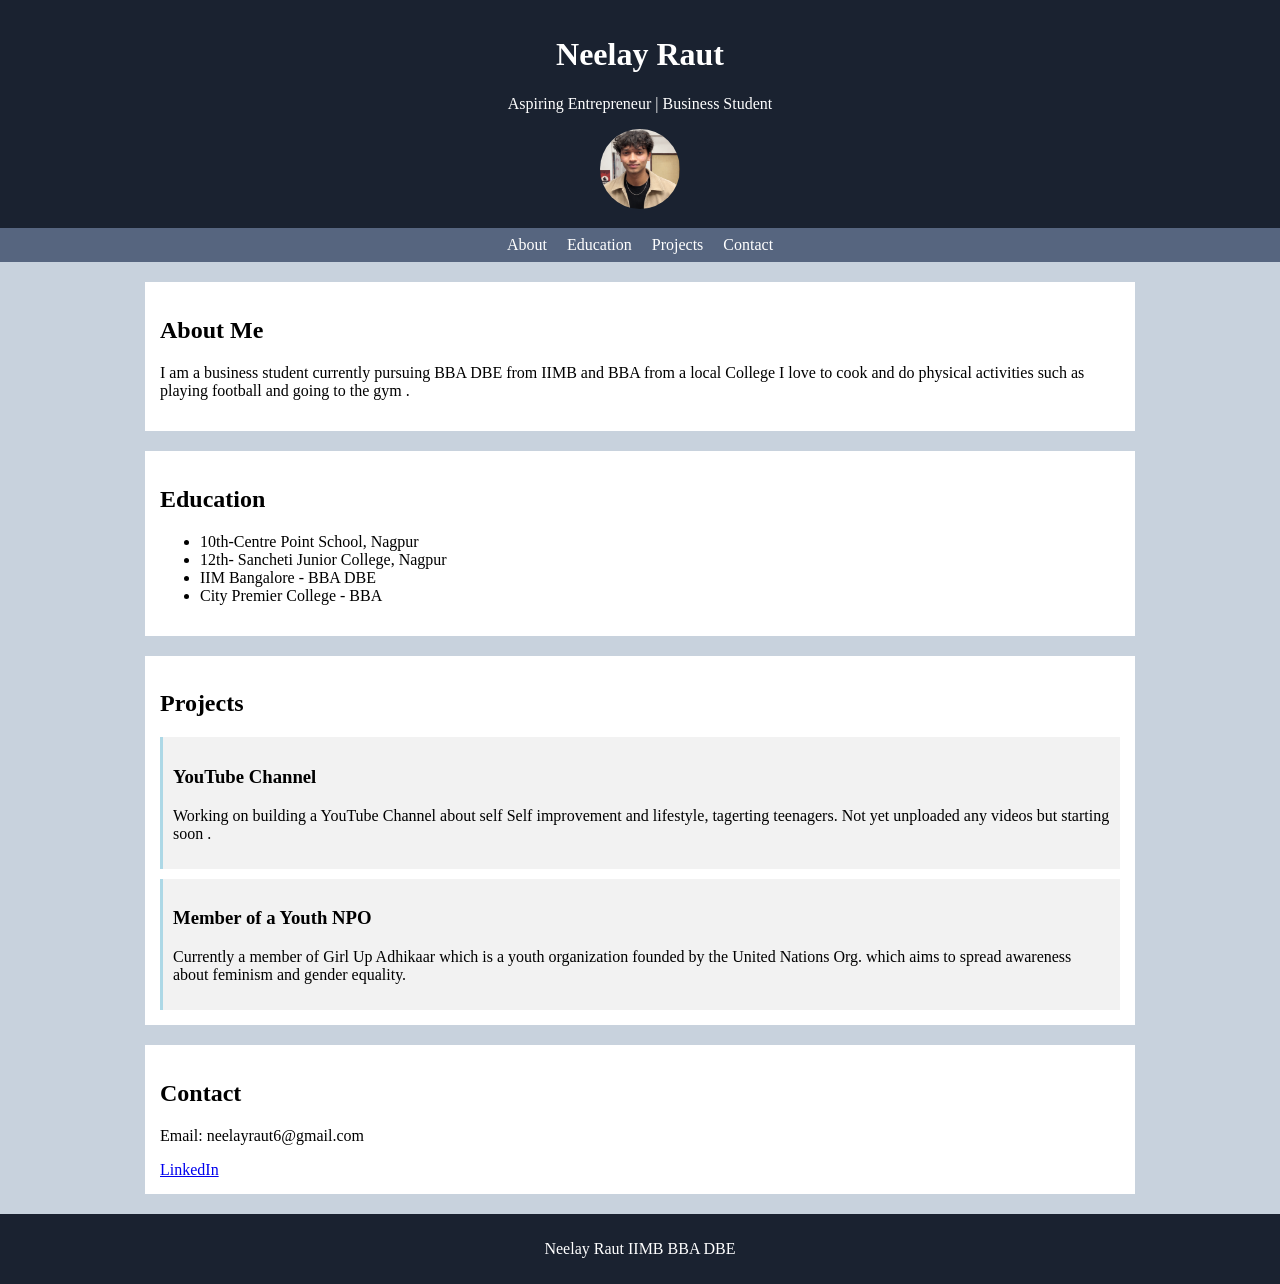
==== index.html @ f0cf761c "Rename res.html to index.html" ====
<!DOCTYPE html>
<html lang="en">

<head>
<meta charset="UTF-8">
<meta name="viewport" content="width=device-width, initial-scale=1.0">
<title>Neelay Resume</title>

<link rel="stylesheet" href="style.css">

<link href="https://fonts.googleapis.com/css2?family=Poppins&display=swap" rel="stylesheet">
</head>

<body>

<header>

  <div class="header-content">
  
  <div class="text">
    <h1>Neelay Raut</h1>
    <p>Aspiring Entrepreneur | Business Student</p>
  </div>

  <img src="resume image.png" class="profile-pic">

</div>
</header>

<nav>
    <a href="#about">About</a>
    <a href="#education">Education</a>
    <a href="#projects">Projects</a>
    <a href="#contact">Contact</a>
</nav>

<section id="about">
    <h2>About Me</h2>
    <p>I am a business student currently pursuing BBA DBE from IIMB and BBA from a local College 
        I love to cook and do physical activities such as playing football and going to the gym .</p>
</section>

<section id="education">
    <h2>Education</h2>
    <ul>
        <li>10th-Centre Point School, Nagpur </li>
        <li>12th- Sancheti Junior College, Nagpur</li>
        <li>IIM Bangalore - BBA DBE</li>
        <li>City Premier College - BBA</li>
    </ul>
</section>

<section id="projects">
    <h2>Projects</h2>

    <div class="card">
        <h3>YouTube Channel</h3>
        <p>Working on building a YouTube Channel about self Self improvement and lifestyle, tagerting teenagers. Not yet unploaded any videos but starting soon .</p>
    </div>

    <div class="card">
        <h3>Member of a Youth NPO</h3>
        <p>Currently a member of Girl Up Adhikaar which is a youth organization founded by the United Nations Org. which aims to spread awareness about feminism and gender equality.</p>
    </div>

</section>

<section id="contact">
    <h2>Contact</h2>
    <p>Email: neelayraut6@gmail.com</p>
    <a href="https://www.linkedin.com">LinkedIn</a>
</section>

<footer>
    <p> Neelay Raut IIMB BBA DBE</p>
</footer>

</body>
</html>
---- style.css ----
body {
  font-family: Georgia, 'Times New Roman', Times, serif, sans-serif;
  margin: 0;
  background: #c8d2dd;
}

/* Header */
.profile-pic {
  width: 80px;
  height: 80px;
  border-radius: 50%;
}
header {
  background: #1a2230;
  color: white;
  text-align: center;
  padding: 15px;
}
* Text alignment */
.text {
  text-align: left;
}

/* Navbar */
nav {
  background: #56657f;
  text-align: center;
  padding: 8px;
}

nav a {
  color: white;
  margin: 8px;
  text-decoration: none;
}

nav a:hover {
  color: lightblue;
}

/* Sections */
section {
  width: 75%;
  margin: 20px auto;
  background: white;
  padding: 15px;
}

/* Projects */
.card {
  background: #f2f2f2;
  padding: 10px;
  margin-top: 10px;
  border-left: 3px solid lightblue;
}

/* Footer */
footer {
  text-align: center;
  padding: 10px;
  background: #1a2230;
  color: white;
}
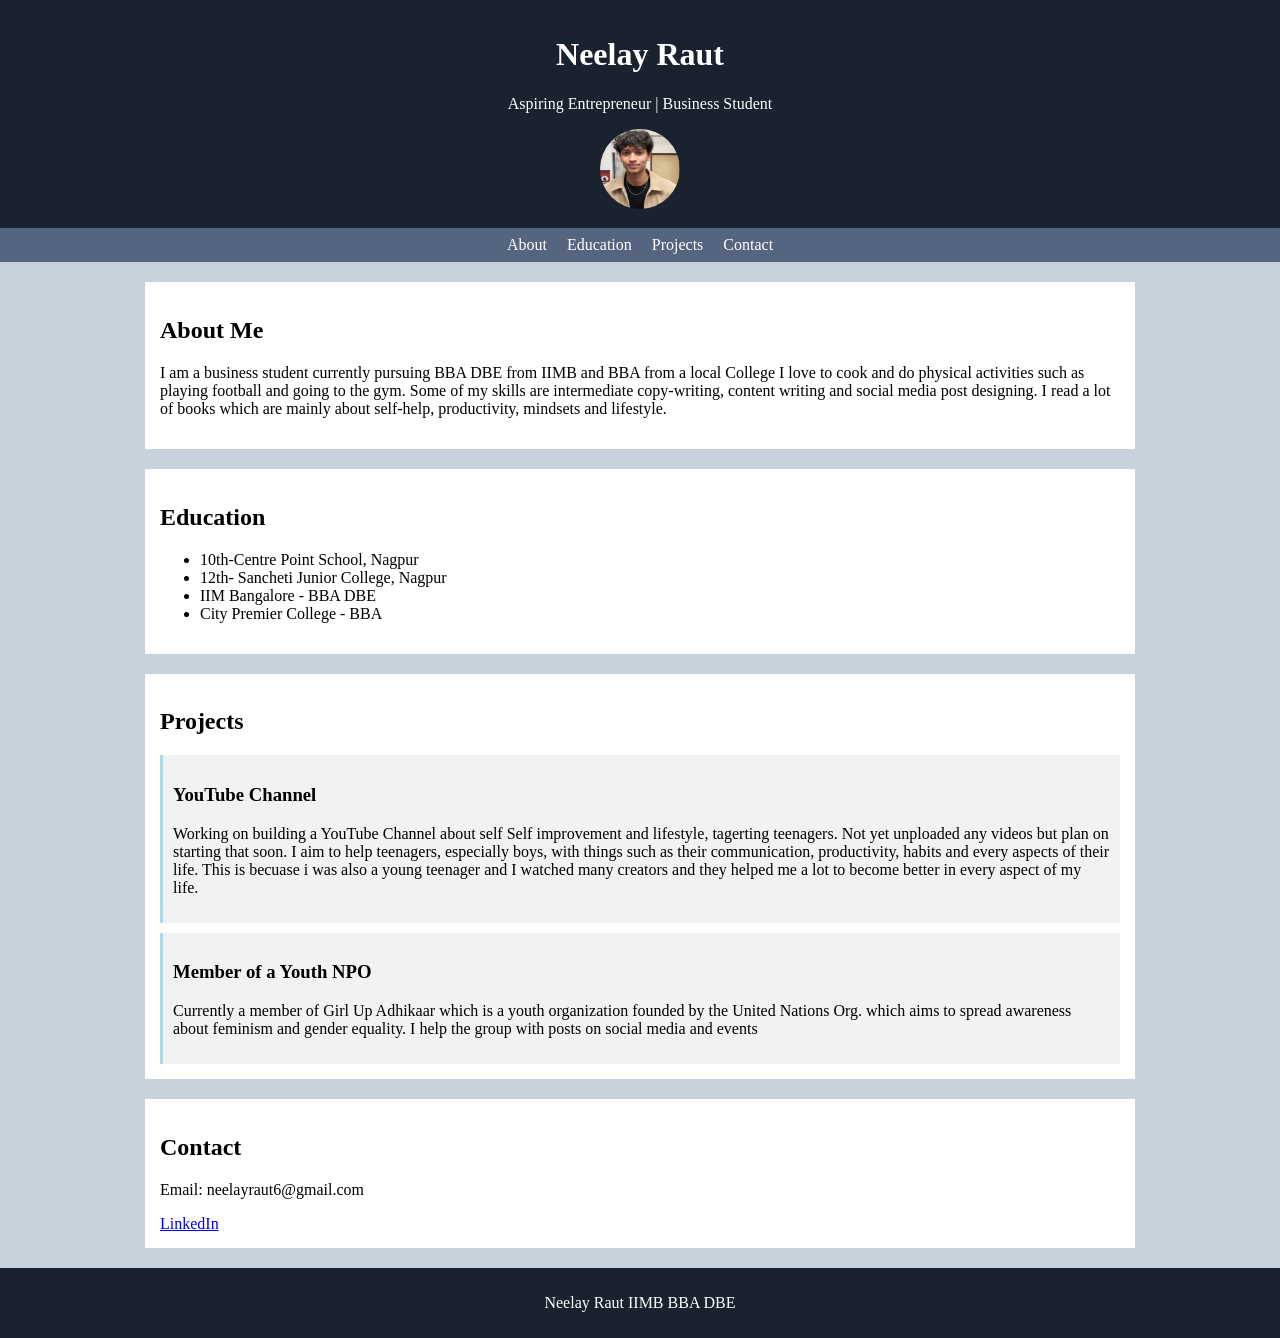
==== commit 009048ec: "Update index.html" ====
--- a/index.html
+++ b/index.html
@@ -37,7 +37,10 @@
 <section id="about">
     <h2>About Me</h2>
     <p>I am a business student currently pursuing BBA DBE from IIMB and BBA from a local College 
-        I love to cook and do physical activities such as playing football and going to the gym .</p>
+        I love to cook and do physical activities such as playing football and going to the gym.
+        Some of my skills are intermediate copy-writing, content writing and social media post designing.
+        I read a lot of books which are mainly about self-help, productivity, mindsets and lifestyle.
+    </p>
 </section>
 
 <section id="education">
@@ -55,12 +58,16 @@
 
     <div class="card">
         <h3>YouTube Channel</h3>
-        <p>Working on building a YouTube Channel about self Self improvement and lifestyle, tagerting teenagers. Not yet unploaded any videos but starting soon .</p>
+        <p>Working on building a YouTube Channel about self Self improvement and lifestyle, tagerting teenagers. Not yet unploaded 
+            any videos but plan on starting that soon. I aim to help teenagers, especially boys, with things such as their communication, productivity, habits and
+             every aspects of their life. This is becuase i was also a young teenager and I watched many creators and they helped
+              me a lot to become better in every aspect of my life.</p>
     </div>
 
     <div class="card">
         <h3>Member of a Youth NPO</h3>
-        <p>Currently a member of Girl Up Adhikaar which is a youth organization founded by the United Nations Org. which aims to spread awareness about feminism and gender equality.</p>
+        <p>Currently a member of Girl Up Adhikaar which is a youth organization founded by the United Nations Org. which aims to spread awareness about feminism and gender equality.
+            I help the group with posts on social media and events</p>
     </div>
 
 </section>
